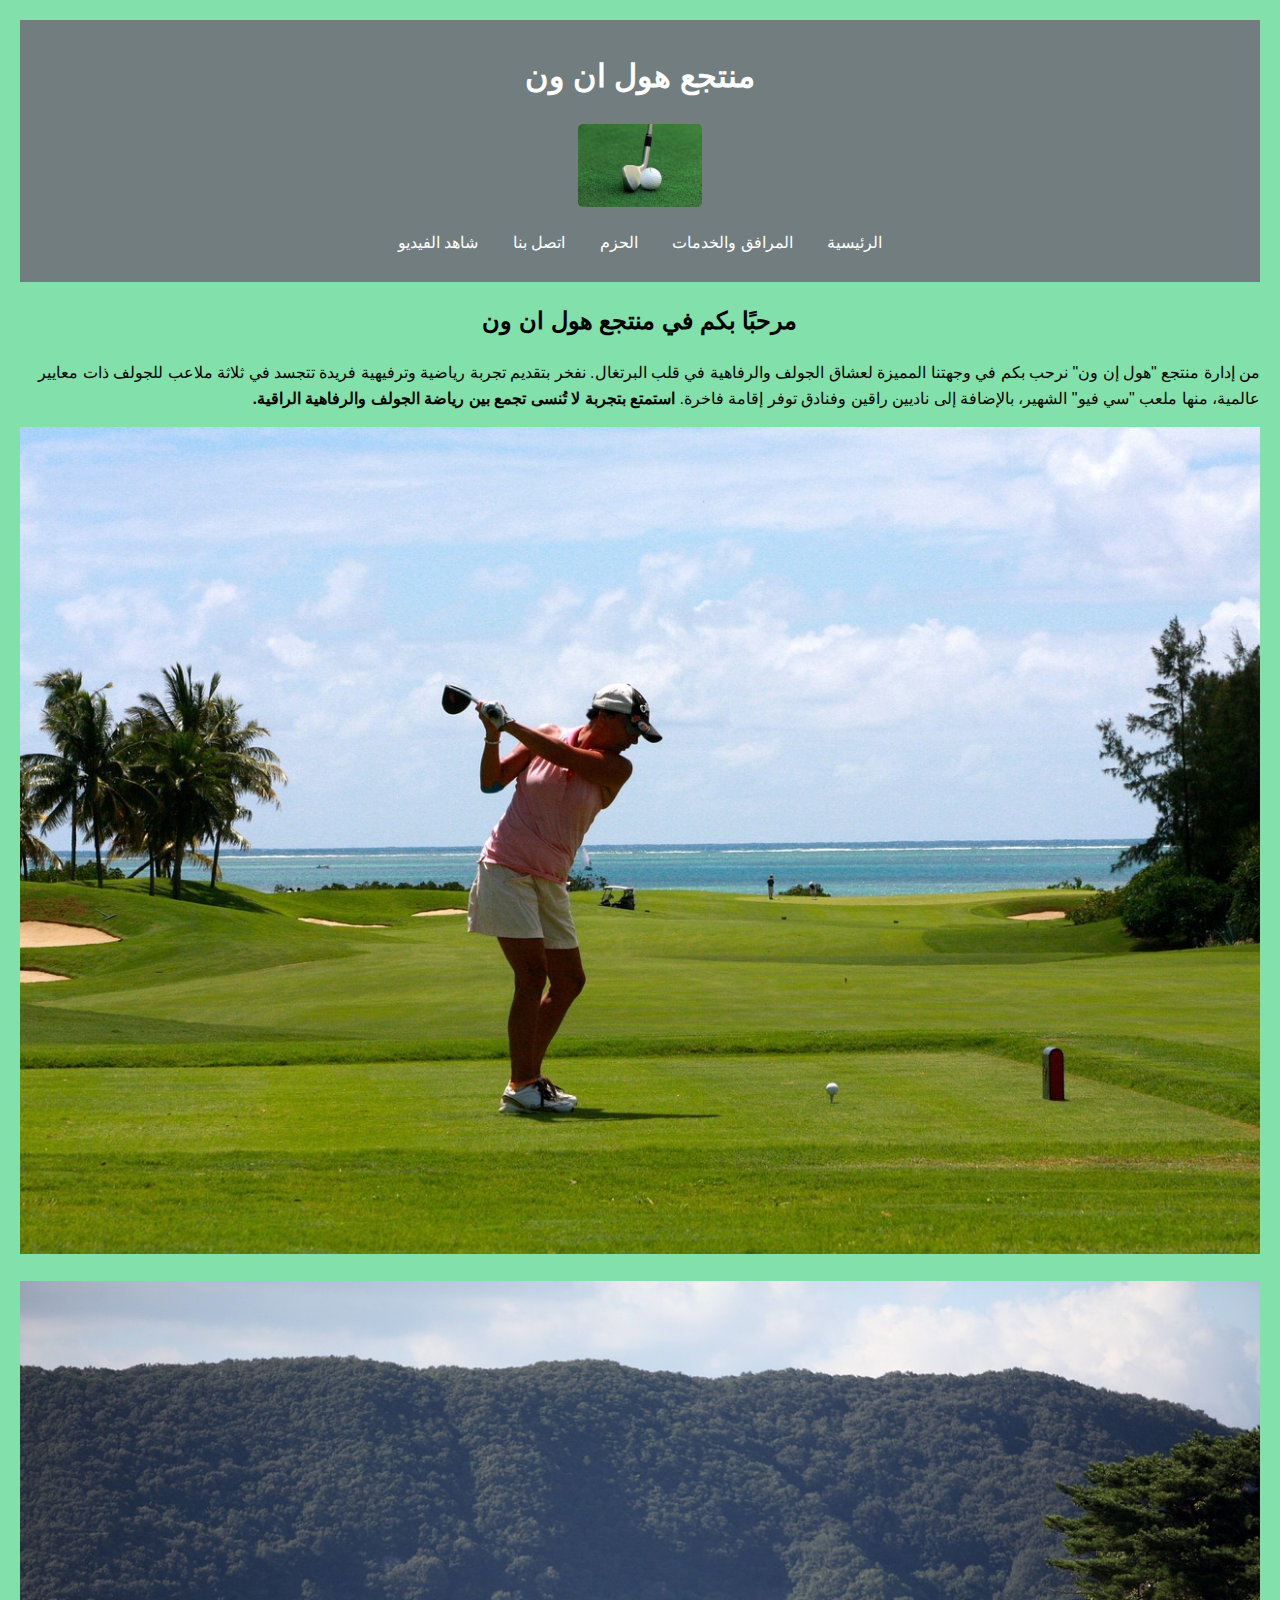
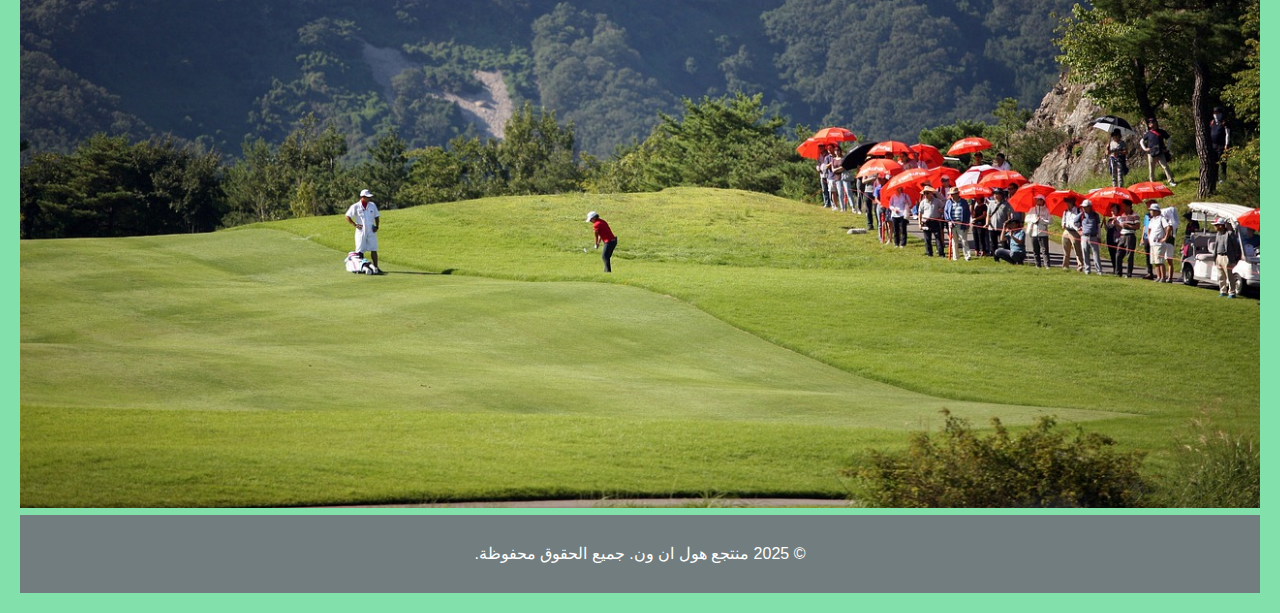
==== index.html @ a78a4aac "Add files via upload" ====
<!DOCTYPE html>
<html lang="ar" dir="rtl">
<head>
    <meta charset="UTF-8">
    <meta name="viewport" content="width=device-width, initial-scale=1.0">
    <title>منتجع هول ان ون</title>
    <link rel="stylesheet" href="css_style.css">
</head>
<body>
    <header>
        <h1>منتجع هول ان ون</h1>
        <img class="log" src="log.jpg">
        <nav>
            <ul>
                <li><a href="index.html">الرئيسية</a></li>
                <li><a href="صفحة المرافق و الخدمات.html">المرافق والخدمات</a></li>
                <li><a href="صفحة الحزم.html">الحزم</a></li>
                <li><a href="اتصل بنا.html">اتصل بنا</a></li>
                
                <li><a href="#" id="playVideo">شاهد الفيديو</a></li> <!-- رابط تشغيل الفيديو -->
            </ul>
        </nav>
    </header>

    <main>
        <h2>مرحبًا بكم في منتجع هول ان ون</h2>
        <p>
            من إدارة منتجع "هول إن ون" نرحب بكم في وجهتنا المميزة لعشاق الجولف والرفاهية في قلب البرتغال. نفخر بتقديم تجربة رياضية وترفيهية فريدة تتجسد في ثلاثة ملاعب للجولف ذات معايير عالمية، منها ملعب "سي فيو" الشهير، بالإضافة إلى ناديين راقين وفنادق توفر إقامة فاخرة. 
            <strong>استمتع بتجربة لا تُنسى تجمع بين رياضة الجولف والرفاهية الراقية.</strong>
        </p>
        <img src="golf-83876_1280.jpg" alt="منتجع هول ان ون" style="width: 100%;">
        <img src="home_02.jpg" alt="تجربة الجولف" style="width: 100%; margin-top: 20px;">
    </main>

    <div id="videoContainer" style="display: none; position: fixed; top: 50%; left: 50%; transform: translate(-50%, -50%); z-index: 1000;">
        <video id="videoPlayer" width="600" controls>
            <source src="45301-442657794_small.mp4" type="video/mp4">
            <track kind="subtitles" src="subtitles.vtt" srclang="ar" label="العربية">
            متصفحك لا يدعم تشغيل الفيديو.
        </video>
        <button id="closeVideo">إغلاق</button>
    </div>

    <footer>
        <p>&copy; 2025 منتجع هول ان ون. جميع الحقوق محفوظة.</p>
    </footer>

    <script src="script.js"></script> <!-- ربط ملف JavaScript -->
</body>
</html>
---- css_style.css ----
body {
    font-family: Arial, sans-serif;
    line-height: 1.6;
    margin: 10px;
    padding: 10px;
    background-color: #82e0aa;
}

header {
    background:#717d7e;
    color: white;
    padding: 10px 0;
    text-align: center;
}

nav ul {
    list-style: none;
    padding: 0;
}

nav ul li {
    display: inline;
    margin: 0 15px;
}

nav a {
    color: white;
    text-decoration: none;
}

section {
    padding: 20px;
}

.package, .facility {
    border: 1px solid #ccc;
    margin: 10px 0;
    padding: 10px;
}

.button {
    background-color: #4CAF50;
    color: white;
    padding: 10px 15px;
    text-decoration: none;
    border-radius: 5px;
}

.button:hover {
    background-color: #45a049;
}

footer {
    text-align: center;
    padding: 10px 0;
    background: #717d7e;
    color: white;
}
.img {
    width: 100%;
    height: 40%;
    margin: 0;
}
#videoContainer {
    background-color: rgba(0, 0, 0, 0.8); /* خلفية داكنة */
    padding: 20px;
    border-radius: 10px;
}
h2{
    text-align: center;
}

.gallery {
    display: flex;
    flex-wrap: wrap;
    justify-content: space-between;
    margin-top: 20px;
}
.gallery img {
    width: 30%; /* عرض الصورة 30% */
    margin-bottom: 10px; /* مسافة بين الصور */
    border-radius: 8px; /* زوايا دائرية */
}

/* تنسيق قسم الصور */
#imageGallery {
   display: grid;
   grid-template-columns: repeat(2, 1fr);
   gap: 20px;
   margin-top: 20px;
}
#imageGallery img {
    width: 100%;
    border-radius: 10px;
    box-shadow: 0 4px 8px rgba(0, 0, 0, 0.2);
}
.log{
    width: 10%;
    height: 10%;
    border-radius: 5px;
}
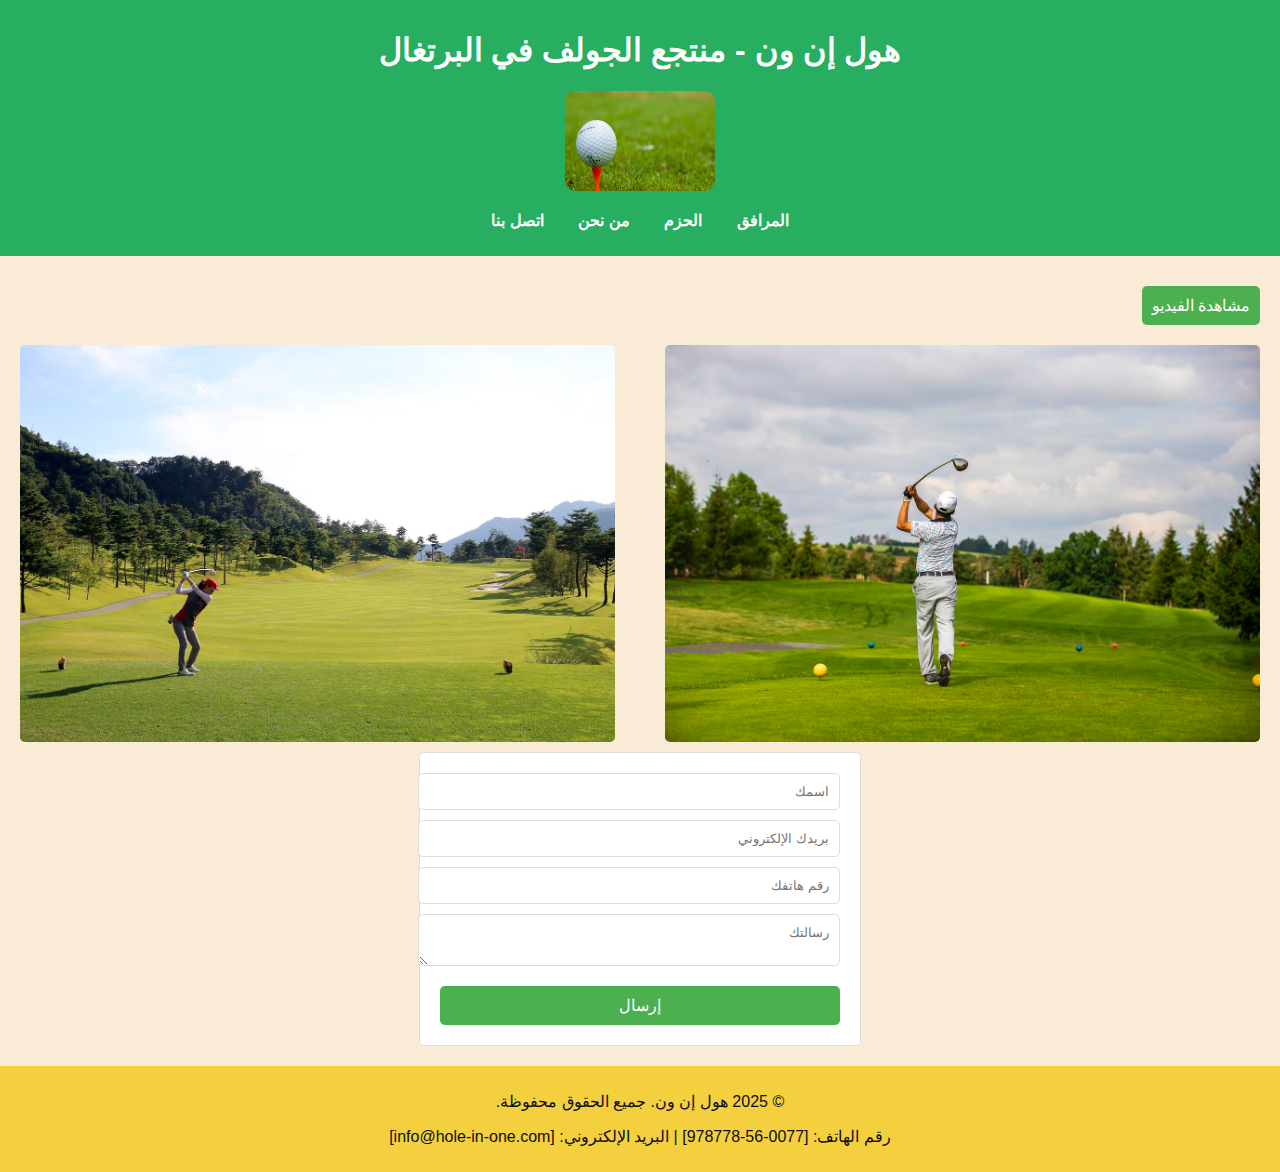
==== commit 516ef897: "Add files via upload" ====
--- a/index.html
+++ b/index.html
@@ -1,50 +1,55 @@
 <!DOCTYPE html>
-<html lang="ar" dir="rtl">
+<html lang="ar">
 <head>
     <meta charset="UTF-8">
     <meta name="viewport" content="width=device-width, initial-scale=1.0">
-    <title>منتجع هول ان ون</title>
-    <link rel="stylesheet" href="css_style.css">
+    <link rel="stylesheet" href="styles.css">
+    <title>هول إن ون - الصفحة الرئيسية</title>
 </head>
 <body>
     <header>
-        <h1>منتجع هول ان ون</h1>
-        <img class="log" src="log.jpg">
+        <h1>هول إن ون - منتجع الجولف في البرتغال</h1>
+        <img class="log" src="شعار.jpg" alt="شعار">
+
         <nav>
             <ul>
-                <li><a href="index.html">الرئيسية</a></li>
-                <li><a href="صفحة المرافق و الخدمات.html">المرافق والخدمات</a></li>
-                <li><a href="صفحة الحزم.html">الحزم</a></li>
-                <li><a href="اتصل بنا.html">اتصل بنا</a></li>
-                
-                <li><a href="#" id="playVideo">شاهد الفيديو</a></li> <!-- رابط تشغيل الفيديو -->
+                <li><a href="facilities.html">المرافق</a></li>
+                <li><a href="packages.html">الحزم</a></li>
+                <li><a href="about.html">من نحن</a></li>
+                <li><a href="contact.html">اتصل بنا</a></li>
             </ul>
         </nav>
     </header>
+    <main>
+        <button id="showVideoButton">مشاهدة الفيديو</button><br>
+        <!-- قسم الفيديو -->
+        <section class="video-section" id="videoSection" style="display: none;">
+            <h2>شاهد الفيديو الخاص بنا</h2>
+            <video width="560" height="315" controls autoplay>
+                <source src="small.mp4" type="video/mp4">
+                متصفحك لا يدعم تشغيل الفيديو.
+            </video>
+            <p>استمتع بمشاهدة الفيديو للتعرف على مرافقنا وخدماتنا.</p>
+        </section>
 
-    <main>
-        <h2>مرحبًا بكم في منتجع هول ان ون</h2>
-        <p>
-            من إدارة منتجع "هول إن ون" نرحب بكم في وجهتنا المميزة لعشاق الجولف والرفاهية في قلب البرتغال. نفخر بتقديم تجربة رياضية وترفيهية فريدة تتجسد في ثلاثة ملاعب للجولف ذات معايير عالمية، منها ملعب "سي فيو" الشهير، بالإضافة إلى ناديين راقين وفنادق توفر إقامة فاخرة. 
-            <strong>استمتع بتجربة لا تُنسى تجمع بين رياضة الجولف والرفاهية الراقية.</strong>
-        </p>
-        <img src="golf-83876_1280.jpg" alt="منتجع هول ان ون" style="width: 100%;">
-        <img src="home_02.jpg" alt="تجربة الجولف" style="width: 100%; margin-top: 20px;">
+        <div class="image-gallery">
+            <img src="home_01.jpg" alt="ملعب جولف">
+            <img src="home_02.jpg" alt="الإقامة">
+        </div>
+
+        <!-- نموذج الاتصال -->
+        <form id="contactForm">
+            <input type="text" id="name" placeholder="اسمك" required>
+            <input type="email" id="email" placeholder="بريدك الإلكتروني" required>
+            <input type="text" id="phone" placeholder="رقم هاتفك" required>
+            <textarea id="message" placeholder="رسالتك" required></textarea>
+            <button type="submit">إرسال</button>
+        </form>
     </main>
-
-    <div id="videoContainer" style="display: none; position: fixed; top: 50%; left: 50%; transform: translate(-50%, -50%); z-index: 1000;">
-        <video id="videoPlayer" width="600" controls>
-            <source src="45301-442657794_small.mp4" type="video/mp4">
-            <track kind="subtitles" src="subtitles.vtt" srclang="ar" label="العربية">
-            متصفحك لا يدعم تشغيل الفيديو.
-        </video>
-        <button id="closeVideo">إغلاق</button>
-    </div>
-
     <footer>
-        <p>&copy; 2025 منتجع هول ان ون. جميع الحقوق محفوظة.</p>
+        <p>© 2025 هول إن ون. جميع الحقوق محفوظة.</p>
+        <p>رقم الهاتف: [0077-56-978778] | البريد الإلكتروني: [info@hole-in-one.com]</p>
     </footer>
-
-    <script src="script.js"></script> <!-- ربط ملف JavaScript -->
+    <script src="script.js"></script>
 </body>
 </html>--- a/styles.css
+++ b/styles.css
@@ -0,0 +1,200 @@
+/* إعدادات عامة */
+body {
+    font-family: Arial, sans-serif;
+    margin: 0;
+    padding: 0;
+    direction: rtl; /* لجعل النصوص من اليمين لليسار */
+    background-color:antiquewhite;
+}
+
+/* تنسيق الرأس */
+header {
+    background-color: #27AE60;
+    color: white;
+    padding: 10px 0;
+    text-align: center;
+}
+
+nav ul {
+    list-style-type: none;
+    padding: 0;
+}
+
+nav ul li {
+    display: inline;
+    margin: 0 15px;
+}
+
+nav ul li a {
+    color: white;
+    text-decoration: none;
+}
+
+/* تنسيق المحتوى الرئيسي */
+main {
+    padding: 20px;
+}
+
+/* تنسيق الأقسام */
+.facility, .package {
+    background-color: white;
+    border: 1px solid #ddd;
+    border-radius: 5px;
+    padding: 15px;
+    margin-bottom: 20px;
+}
+
+.facility h2, .package h2 {
+    color: #333;
+}
+
+
+/* تنسيق الصور */
+.images {
+    display: flex; /* استخدام flexbox لجعل الصور متجاورة */
+    justify-content: space-between; /* توزيع المساحة بين الصور */
+    margin-bottom: 10px;
+}
+
+.images img {
+    width: 48%; /* عرض كل صورة 48% من عرض الحاوية */
+    border-radius: 15px; /* جعل الحواف مشطوفة */
+}
+
+/* تنسيق الأزرار */
+button {
+    background-color: #4CAF50;
+    color: white;
+    border: none;
+    padding: 10px 15px;
+    border-radius: 5px;
+    cursor: pointer;
+    font-size: 16px;
+    margin-top: 10px; /* إضافة مسافة أعلى الزر */
+}
+
+#showVideoButton {
+    margin-bottom: 20px; /* إضافة مسافة أسفل زر تشغيل الفيديو */
+}
+
+button:hover {
+    background-color: #45a049; /* تغيير لون الزر عند التمرير */
+}
+
+/* تنسيق الفوتر */
+footer {
+    background-color: #F4D03F;
+    color: rgb(14, 13, 13);
+    text-align: center;
+    padding: 10px 0;
+    position: relative;
+    bottom: 0;
+    width: 100%;
+}
+
+/* تنسيق نموذج الاتصال */
+form {
+    background-color: white;
+    padding: 20px;
+    border-radius: 5px;
+    border: 1px solid #ddd;
+}
+
+form label {
+    display: block;
+    margin-bottom: 5px;
+}
+
+form input, form textarea {
+    width: 100%;
+    padding: 10px;
+    margin-bottom: 10px;
+    border: 1px solid #ddd;
+    border-radius: 5px;
+}
+
+form button {
+    width: 100%; /* جعل الزر يأخذ عرض النموذج بالكامل */
+}
+
+/* تنسيق قسم الفيديو */
+.video-section {
+    background-color: white;
+    padding: 20px;
+    border-radius: 5px;
+    margin-top: 20px;
+    text-align: center; /* توسيط المحتوى */
+}
+
+.sele{
+  
+    height: 25px;
+    width: 200px;
+}
+option{
+    font-size: medium;
+    font-weight: bold;
+
+}
+p{
+    font-size: medium;
+    
+}
+a{
+    font-size: medium;
+    font-weight: bold;
+}
+.about{
+    width: 600px;
+    font-family: Arial, Helvetica, sans-serif;
+    font-weight: bold;
+}
+/* تحسين تصميم نموذج الاتصال */
+form {
+    display: flex;
+    flex-direction: column;
+    max-width: 400px;
+    margin: auto;
+}
+
+label {
+    margin-top: 10px;
+}
+
+input, textarea {
+    padding: 10px;
+    border: 1px solid #ccc;
+    border-radius: 5px;
+}
+
+button {
+    margin-top: 10px;
+    padding: 10px;
+    background-color: #4CAF50; /* لون الزر */
+    color: white;
+    border: none;
+    border-radius: 5px;
+    cursor: pointer;
+}
+
+button:hover {
+    background-color: #45a049; /* لون الزر عند التمرير */
+}
+
+/* تحسين تصميم الحزم */
+.image-gallery {
+    display: flex;
+    flex-wrap: wrap;
+    justify-content: space-between;
+}
+
+.image-gallery img {
+    width: 48%; /* عرض الصور */
+    margin-bottom: 10px;
+    border-radius: 5px;
+}
+.log{
+    width: 150px;
+    height:100px ;
+    border-radius: 10px;
+}
